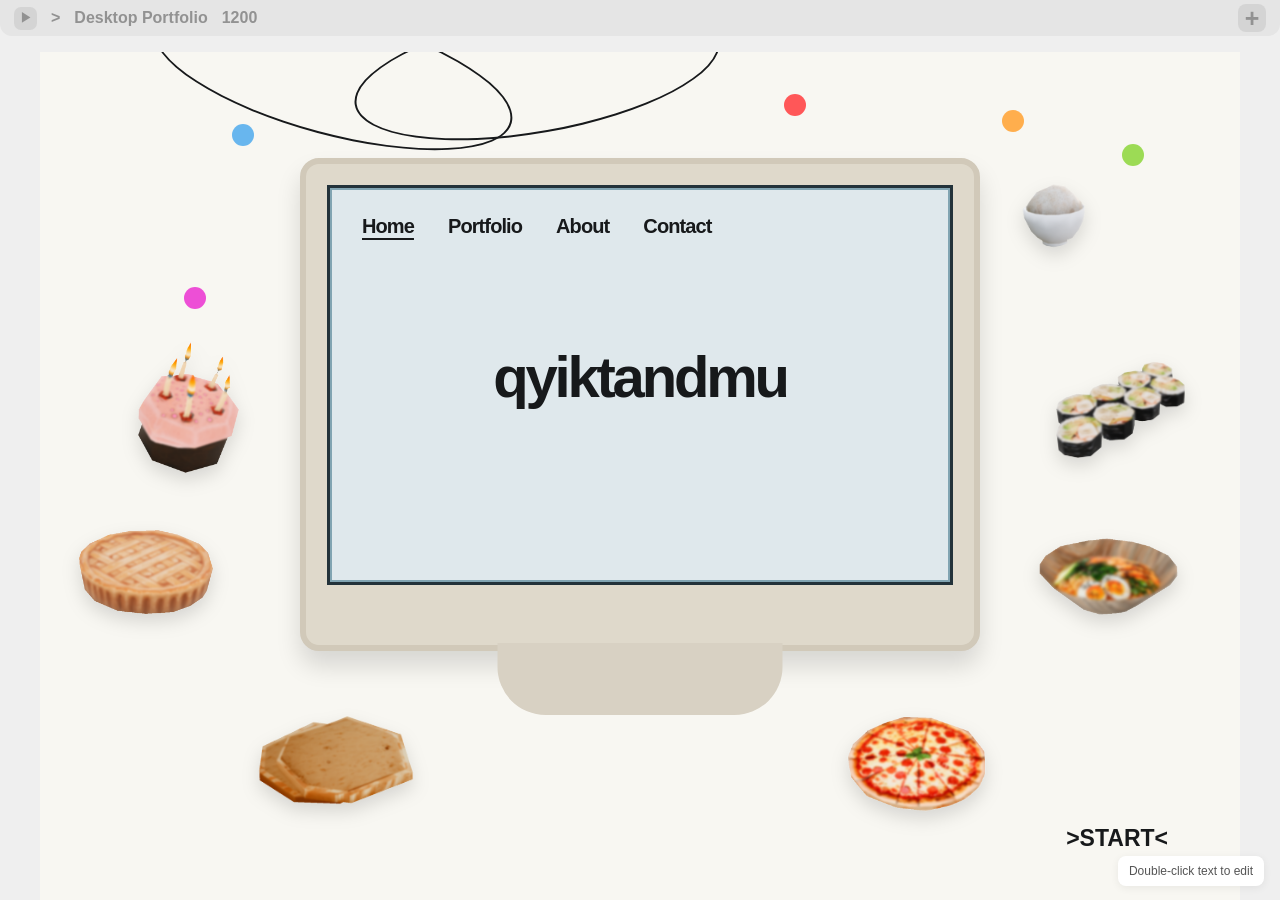
==== index.html @ 0cf8032d "Prepare portfolio for GitHub Pages" ====
<!doctype html><html lang="zh-CN"><head><meta charset="utf-8"><meta name="viewport" content="width=device-width,initial-scale=1"><title>qyiktandmu</title><style>
*{box-sizing:border-box}:root{--paper:#f8f7f2;--screen:#dfe8ec;--ink:#17191b}body{margin:0;background:#efefef;color:var(--ink);font-family:Arial,Helvetica,sans-serif;min-height:100vh}.window-bar{height:36px;background:#e5e5e5;border-radius:0 0 12px 12px;display:flex;align-items:center;padding:0 14px;gap:14px;color:#929292;font:600 16px Arial}.play{width:23px;height:23px;border-radius:7px;background:#d4d4d4;display:grid;place-items:center;font-size:12px}.plus{margin-left:auto;width:28px;height:28px;border-radius:8px;background:#d4d4d4;display:grid;place-items:center;font-size:25px}.canvas{position:relative;min-height:calc(100vh - 52px);margin:16px auto 0;max-width:1200px;background:var(--paper);overflow:hidden;padding:60px 6vw 110px}.orbit{position:absolute;width:370px;height:120px;border:2px solid;border-radius:50%;top:-37px;left:9%;transform:rotate(15deg);z-index:1}.orbit.b{left:26%;top:-39px;transform:rotate(-10deg)}.dot{position:absolute;width:22px;height:22px;border-radius:50%;z-index:1}.blue{left:16%;top:72px;background:#68b6ee}.red{left:62%;top:42px;background:#ff5758}.orange{right:18%;top:58px;background:#ffae4d}.green{right:8%;top:92px;background:#9cdb55}.pink{left:25%;top:145px;background:#d843f5}.magenta{left:12%;top:235px;background:#ed4fd6}.sticker-field{position:absolute;inset:0;z-index:2;pointer-events:none;overflow:hidden}.sticker{position:absolute;left:var(--x);top:var(--y);width:var(--w);height:auto;object-fit:contain;filter:drop-shadow(0 8px 9px #0002);animation:float var(--d) ease-in-out infinite alternate;animation-delay:var(--delay)}.sticker:nth-child(even){animation-name:floatReverse}@keyframes float{from{transform:translate(-65px,-42px) rotate(var(--r))}to{transform:translate(72px,58px) rotate(calc(var(--r) + 8deg))}}@keyframes floatReverse{from{transform:translate(68px,-54px) rotate(var(--r))}to{transform:translate(-76px,66px) rotate(calc(var(--r) - 7deg))}}.start{position:absolute;z-index:5;right:6%;bottom:48px;font:900 23px "Arial Black",Arial}.monitor{position:relative;z-index:4;width:min(680px,86vw);margin:46px auto 0;background:#dfd9cb;border:6px solid #d1c9b9;border-radius:19px;padding:21px 21px 60px;box-shadow:0 15px 24px #0002}.screen{height:400px;background:var(--screen);border:3px solid #23323a;box-shadow:inset 0 0 0 2px #81a4b2;position:relative;padding:27px 32px}.screen-nav{display:flex;gap:34px;font-family:"Arial Black",Arial,Helvetica,sans-serif;font-size:20px;font-weight:900;letter-spacing:-.045em}.screen-nav a{color:inherit;text-decoration:none}.screen-nav a:first-child{text-decoration:underline;text-decoration-thickness:2px;text-underline-offset:5px}.screen-title{font-family:Georgia,serif;font-size:68px;font-weight:800;text-align:center;margin-top:105px;letter-spacing:-.055em;white-space:nowrap}.stand{position:absolute;left:50%;bottom:-70px;transform:translateX(-50%);width:285px;height:72px;background:#d8d1c3;border-radius:0 0 48px 48px;z-index:-1}.menu{position:absolute;top:80px;left:160px;width:300px;background:#dfe8ec;border:3px solid;border-radius:15px;padding:15px 11px;display:none;z-index:10;box-shadow:0 7px 0 #0001}.menu.open{display:block}.menu a{display:block;color:#17191b;text-decoration:none;font:900 17px/1.65 "Arial Black",Arial;letter-spacing:-.035em}.menu a:hover{text-decoration:underline}.info-card{position:absolute;inset:0;background:#dfe8ec;display:none;align-items:center;justify-content:center;text-align:center;padding:30px;z-index:9}.info-card.open{display:flex}.card-back{position:absolute;left:22px;top:20px;border:0;background:transparent;color:#111;padding:4px 0;font:900 15px "Arial Black",Arial;letter-spacing:-.04em;cursor:pointer}.card-back:hover{text-decoration:underline;text-decoration-thickness:2px;text-underline-offset:4px}.info-inner h2{font-size:42px;font-weight:900;line-height:1.02;margin:0 0 26px}.info-inner h3{max-width:520px;font-size:24px;line-height:1.2;font-weight:800;margin:0 auto 30px}.about-card .info-inner p{max-width:610px;font-family:Arial,Helvetica,sans-serif;font-size:clamp(16px,1.65vw,20px);font-weight:400;line-height:1.48;margin:0 auto 25px}.about-card .info-inner p:last-child{margin-top:30px;font-weight:600}.contact-card .info-inner p{max-width:560px;font-size:17px;line-height:1.45;margin:0 auto 18px}.contact-card .info-inner p:last-child{margin-top:28px;font-weight:700}.editable:focus{outline:2px dashed #4f92c2;outline-offset:3px}.drag-hint{position:fixed;right:16px;bottom:14px;background:#fff;padding:8px 11px;border-radius:8px;font:12px Arial;color:#555;box-shadow:0 2px 8px #0001;z-index:20}@media(max-width:820px){.monitor{width:min(680px,94vw)}.sticker{width:calc(var(--w) * .72)}}@media(max-width:700px){.canvas{padding:50px 12px 105px}.screen{height:330px;padding:18px}.screen-nav{gap:15px;font-size:15px}.screen-title{font-size:clamp(38px,10vw,55px);margin-top:88px}.menu{left:62px;top:58px;width:235px}.menu a{font-size:15px}.start{font-size:17px}.monitor{padding:13px 13px 45px}.stand{width:210px;height:55px;bottom:-53px}.sticker-field{opacity:.72}}
</style><style>.screen-title{font-family:"Arial Rounded MT Bold","Trebuchet MS",Arial,sans-serif;font-size:clamp(45px,5.2vw,58px);font-weight:900;letter-spacing:-.055em}.about-card .info-inner p{max-width:700px;font-size:clamp(19px,2vw,25px);line-height:1.45;margin-bottom:31px}.about-card .info-inner p:last-child{margin-top:38px;font-size:clamp(17px,1.7vw,21px)}@media(max-width:700px){.screen-title{font-size:clamp(36px,9vw,48px)}.about-card .info-inner p{font-size:18px;line-height:1.45}}</style><link rel="stylesheet" href="./about-icons.css"><link rel="stylesheet" href="./about-compact.css"><link rel="stylesheet" href="./mini-interaction.css"></head><body><div class="window-bar"><span class="play">▶</span>><span>Desktop Portfolio</span><span>1200</span><span class="plus">+</span></div><main class="canvas"><div class="orbit"></div><div class="orbit b"></div><i class="dot blue"></i><i class="dot red"></i><i class="dot orange"></i><i class="dot green"></i><i class="dot pink"></i><i class="dot magenta"></i><div class="sticker-field"><img class="sticker" style="--x:80%;--y:12%;--w:110px;--d:9s;--delay:-6s;--r:8deg" src="home-stickers/rice-direct.png" alt=""><img class="sticker" style="--x:3%;--y:56%;--w:140px;--d:11s;--delay:-4s;--r:7deg" src="home-stickers/pie.png" alt=""><img class="sticker" style="--x:83%;--y:57%;--w:145px;--d:10s;--delay:-8s;--r:-9deg" src="home-stickers/noodle.png" alt=""><img class="sticker" style="--x:18%;--y:78%;--w:160px;--d:12s;--delay:-3s;--r:-5deg" src="home-stickers/board.png" alt=""><img class="sticker" style="--x:67%;--y:78%;--w:145px;--d:9.5s;--delay:-1s;--r:11deg" src="home-stickers/pizza.png" alt=""><img class="sticker" style="--x:8%;--y:34%;--w:105px;--d:10.5s;--delay:-7s;--r:6deg" src="home-stickers/cake.png" alt=""><img class="sticker" style="--x:84%;--y:35%;--w:145px;--d:8.5s;--delay:-5s;--r:-7deg" src="home-stickers/sushi-direct.png" alt=""></div><div class="start editable" contenteditable="true">&gt;START&lt;</div><section class="monitor"><div class="screen"><nav class="screen-nav"><a href="./index.html" class="home">Yiktan</a><a href="#" class="portfolio">Portfolio</a><a href="#about" class="about">About</a><a href="#contact" class="contact">Contact</a></nav><div class="screen-title editable" contenteditable="true">qyiktandmu</div><div class="menu"><a href="./media-art-surface-level.html">Media Art</a><a href="./graphic-design.html">Graphic Design</a><a href="./animation.html">Animation</a><a href="./drawings.html">Drawings</a></div><div class="info-card about-card"><button class="card-back" type="button">← BACK</button><div class="info-inner"><h2 class="editable" contenteditable="true">Hi,<br>I'm Yiktan.</h2><h3 class="editable" contenteditable="true">I make things somewhere between 3D, design and digital experiments.</h3><p class="editable" contenteditable="true">I'm a Hong Kong–based digital media designer working across 3D animation, visual design and interactive media.</p><p class="editable" contenteditable="true">I'm interested in how everyday objects, popular culture and digital experiences can be transformed into playful visual narratives.</p><p class="editable" contenteditable="true">Currently based in Hong Kong.</p></div></div><div class="info-card contact-card"><button class="card-back" type="button">← BACK</button><div class="info-inner"><h2>LEUNG YIKTAN</h2><p>+86 17813036717 / +852 91682956<br>qyiktandmu@gmail.com<br>Whatsapp: +852 91682956</p></div></div></div><div class="stand"></div></section></main><div class="drag-hint">Double-click text to edit</div><script src="./content.js"></script><script>const portfolio=document.querySelector('.portfolio'),menu=document.querySelector('.menu'),contact=document.querySelector('.contact'),about=document.querySelector('.about'),contactCard=document.querySelector('.contact-card'),aboutCard=document.querySelector('.about-card'),home=document.querySelector('.home');function closeAll(){menu.classList.remove('open');contactCard.classList.remove('open');aboutCard.classList.remove('open')}portfolio.onclick=e=>{e.preventDefault();const opening=!menu.classList.contains('open');closeAll();if(opening)menu.classList.add('open')};contact.onclick=e=>{e.preventDefault();closeAll();contactCard.classList.add('open');history.replaceState(null,'','#contact')};about.onclick=e=>{e.preventDefault();closeAll();aboutCard.classList.add('open');history.replaceState(null,'','#about')};home.onclick=e=>{e.preventDefault();closeAll();history.replaceState(null,'',location.pathname)};document.querySelectorAll('.card-back').forEach(button=>button.onclick=()=>{closeAll();history.replaceState(null,'',location.pathname)});if(location.hash==='#contact')contact.click();if(location.hash==='#about')about.click();</script><script src="./mini-interaction.js"></script><script src="./about-tools.js"></script><script src="./homepage-copy.js"></script><script src="./content-loader.js"></script></body></html>
---- about-icons.css ----
.about-tools{width:100%;margin:16px auto 0;display:flex;flex-flow:row wrap;align-items:baseline;justify-content:flex-start;gap:5px 10px;text-align:left;color:#111;font:11px/1.45 Arial,sans-serif;letter-spacing:.025em}
.about-tools strong{margin-right:9px;font-weight:700;text-transform:uppercase;font-size:9px;letter-spacing:.12em;white-space:nowrap}
.about-tools span,.about-tools i{display:inline;font-style:normal;white-space:nowrap}
@media(max-width:700px){.about-tools{font-size:9px;line-height:1.45;gap:4px 7px}.about-tools strong{font-size:8px;margin-right:5px}}
---- about-compact.css ----
.about-card{padding:clamp(68px,8vw,84px) 34px 18px;overflow-y:auto;align-items:flex-start}
.about-card .card-back{left:22px;top:20px;font-size:15px}
.about-card .info-inner{width:100%;max-width:650px;margin:0 auto;transform:none;text-align:left}
.about-card .info-inner h2{font-size:clamp(26px,3.2vw,36px);line-height:1.02;margin:0 0 13px;text-align:left}
.about-card .info-inner h3{max-width:570px;font-size:clamp(17px,2.05vw,22px);line-height:1.22;margin:0 0 17px;text-align:left}
.about-card .info-inner p{max-width:620px;font-size:clamp(14px,1.58vw,17px);line-height:1.38;margin:0 0 14px;text-align:left}
.about-card .info-inner p:last-child{font-size:clamp(13px,1.4vw,16px);margin-top:18px;margin-bottom:0}
.about-card .about-tools{width:100%;margin:16px auto 0}
@media(max-width:700px){.about-card{padding:clamp(62px,16vw,74px) 14px 12px}.about-card .info-inner h2{font-size:clamp(23px,7.2vw,29px)}.about-card .info-inner h3{font-size:15px;margin-bottom:12px}.about-card .info-inner p{font-size:12px;line-height:1.32;margin-bottom:9px}.about-card .info-inner p:last-child{font-size:11px;margin-top:11px}.about-card .about-tools{margin-top:10px}}
---- mini-interaction.css ----
.monitor,.start,.window-bar,.drag-hint{transition:opacity .42s ease,transform .42s cubic-bezier(.2,.75,.25,1)}
.mini-back{position:absolute;left:22px;top:20px;z-index:20;border:0;background:transparent;color:#111;padding:2px 0;font:700 12px Arial,sans-serif;letter-spacing:.01em;cursor:pointer;opacity:0;visibility:hidden;pointer-events:none;transition:opacity .28s ease,text-underline-offset .2s ease}
.mini-back:hover{text-decoration:underline;text-decoration-thickness:1px;text-underline-offset:5px}
.canvas.mini-mode .mini-back{opacity:1;visibility:visible;pointer-events:auto}
body.mini-active .window-bar{opacity:0;transform:translateY(-8px);pointer-events:none}
.canvas.mini-mode .monitor{opacity:0;transform:scale(.965) translateY(8px);pointer-events:none}
.canvas.mini-mode .start{opacity:0;transform:translateY(5px);pointer-events:none}
body.mini-active .drag-hint{opacity:0;pointer-events:none}
.canvas.mini-mode .sticker-field{pointer-events:auto}
.canvas.mini-mode .sticker{cursor:pointer;left:var(--cx);top:var(--cy);width:var(--cw,var(--w));animation-name:clusterFloat;animation-duration:var(--cd,5s);animation-delay:var(--c-delay,0s);transition:left .7s cubic-bezier(.2,.78,.25,1),top .7s cubic-bezier(.2,.78,.25,1),width .7s cubic-bezier(.2,.78,.25,1)}
@keyframes clusterFloat{from{transform:translate(-7px,-8px) rotate(var(--r))}to{transform:translate(8px,9px) rotate(calc(var(--r) + 4deg))}}
.sticker.consumed{visibility:hidden;pointer-events:none}
.pop-ripple{position:absolute;z-index:6;width:18px;height:18px;margin:-9px 0 0 -9px;border:1px solid rgba(35,45,50,.32);border-radius:50%;pointer-events:none;animation:softRipple .32s ease-out forwards}
.pop-particle{position:absolute;z-index:6;width:5px;height:5px;margin:-2.5px 0 0 -2.5px;border:1px solid rgba(35,45,50,.2);border-radius:50%;pointer-events:none;animation:softParticle .3s ease-out forwards}
@keyframes softRipple{0%{opacity:.5;transform:scale(.45)}100%{opacity:0;transform:scale(4.5)}}
@keyframes softParticle{0%{opacity:.42;transform:translate(0,0) scale(1)}100%{opacity:0;transform:translate(var(--dx),var(--dy)) scale(.45)}}
.canvas.interaction-complete .sticker-field{opacity:0;pointer-events:none}
.canvas.interaction-complete .start{opacity:0;visibility:hidden;pointer-events:none}
@media(prefers-reduced-motion:reduce){.monitor,.start,.window-bar,.drag-hint{transition-duration:.15s}.pop-ripple,.pop-particle{display:none}}
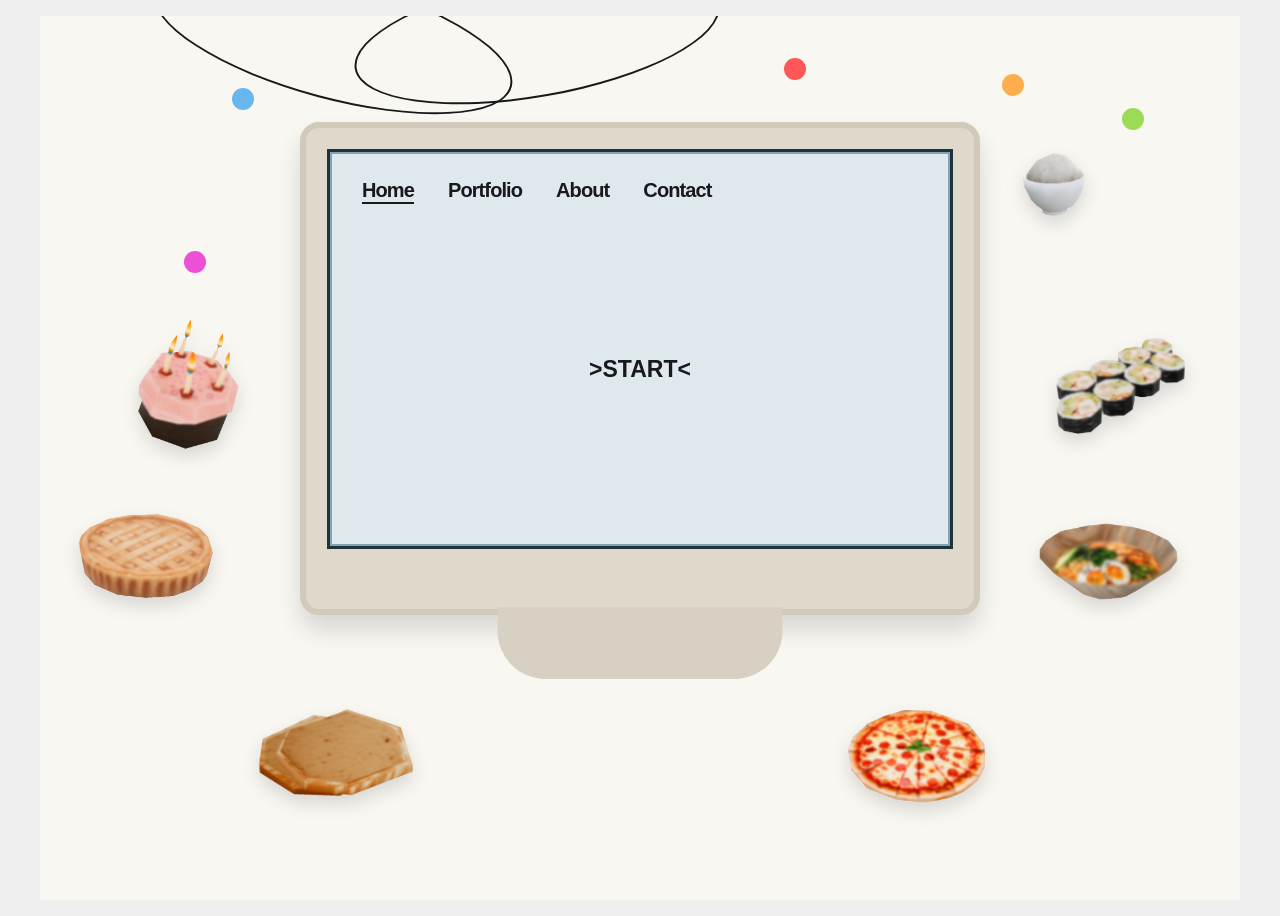
==== commit e8934711: "Clean production UI and refine portfolio layouts" ====
--- a/index.html
+++ b/index.html
@@ -1,21 +1,123 @@
-<!doctype html><html lang="zh-CN"><head><meta charset="utf-8"><meta name="viewport" content="width=device-width,initial-scale=1"><title>qyiktandmu</title><style>
-*{box-sizing:border-box}:root{--paper:#f8f7f2;--screen:#dfe8ec;--ink:#17191b}body{margin:0;background:#efefef;color:var(--ink);font-family:Arial,Helvetica,sans-serif;min-height:100vh}.window-bar{height:36px;background:#e5e5e5;border-radius:0 0 12px 12px;display:flex;align-items:center;padding:0 14px;gap:14px;color:#929292;font:600 16px Arial}.play{width:23px;height:23px;border-radius:7px;background:#d4d4d4;display:grid;place-items:center;font-size:12px}.plus{margin-left:auto;width:28px;height:28px;border-radius:8px;background:#d4d4d4;display:grid;place-items:center;font-size:25px}.canvas{position:relative;min-height:calc(100vh - 52px);margin:16px auto 0;max-width:1200px;background:var(--paper);overflow:hidden;padding:60px 6vw 110px}.orbit{position:absolute;width:370px;height:120px;border:2px solid;border-radius:50%;top:-37px;left:9%;transform:rotate(15deg);z-index:1}.orbit.b{left:26%;top:-39px;transform:rotate(-10deg)}.dot{position:absolute;width:22px;height:22px;border-radius:50%;z-index:1}.blue{left:16%;top:72px;background:#68b6ee}.red{left:62%;top:42px;background:#ff5758}.orange{right:18%;top:58px;background:#ffae4d}.green{right:8%;top:92px;background:#9cdb55}.pink{left:25%;top:145px;background:#d843f5}.magenta{left:12%;top:235px;background:#ed4fd6}.sticker-field{position:absolute;inset:0;z-index:2;pointer-events:none;overflow:hidden}.sticker{position:absolute;left:var(--x);top:var(--y);width:var(--w);height:auto;object-fit:contain;filter:drop-shadow(0 8px 9px #0002);animation:float var(--d) ease-in-out infinite alternate;animation-delay:var(--delay)}.sticker:nth-child(even){animation-name:floatReverse}@keyframes float{from{transform:translate(-65px,-42px) rotate(var(--r))}to{transform:translate(72px,58px) rotate(calc(var(--r) + 8deg))}}@keyframes floatReverse{from{transform:translate(68px,-54px) rotate(var(--r))}to{transform:translate(-76px,66px) rotate(calc(var(--r) - 7deg))}}.start{position:absolute;z-index:5;right:6%;bottom:48px;font:900 23px "Arial Black",Arial}.monitor{position:relative;z-index:4;width:min(680px,86vw);margin:46px auto 0;background:#dfd9cb;border:6px solid #d1c9b9;border-radius:19px;padding:21px 21px 60px;box-shadow:0 15px 24px #0002}.screen{height:400px;background:var(--screen);border:3px solid #23323a;box-shadow:inset 0 0 0 2px #81a4b2;position:relative;padding:27px 32px}.screen-nav{display:flex;gap:34px;font-family:"Arial Black",Arial,Helvetica,sans-serif;font-size:20px;font-weight:900;letter-spacing:-.045em}.screen-nav a{color:inherit;text-decoration:none}.screen-nav a:first-child{text-decoration:underline;text-decoration-thickness:2px;text-underline-offset:5px}.screen-title{font-family:Georgia,serif;font-size:68px;font-weight:800;text-align:center;margin-top:105px;letter-spacing:-.055em;white-space:nowrap}.stand{position:absolute;left:50%;bottom:-70px;transform:translateX(-50%);width:285px;height:72px;background:#d8d1c3;border-radius:0 0 48px 48px;z-index:-1}.menu{position:absolute;top:80px;left:160px;width:300px;background:#dfe8ec;border:3px solid;border-radius:15px;padding:15px 11px;display:none;z-index:10;box-shadow:0 7px 0 #0001}.menu.open{display:block}.menu a{display:block;color:#17191b;text-decoration:none;font:900 17px/1.65 "Arial Black",Arial;letter-spacing:-.035em}.menu a:hover{text-decoration:underline}.info-card{position:absolute;inset:0;background:#dfe8ec;display:none;align-items:center;justify-content:center;text-align:center;padding:30px;z-index:9}.info-card.open{display:flex}.card-back{position:absolute;left:22px;top:20px;border:0;background:transparent;color:#111;padding:4px 0;font:900 15px "Arial Black",Arial;letter-spacing:-.04em;cursor:pointer}.card-back:hover{text-decoration:underline;text-decoration-thickness:2px;text-underline-offset:4px}.info-inner h2{font-size:42px;font-weight:900;line-height:1.02;margin:0 0 26px}.info-inner h3{max-width:520px;font-size:24px;line-height:1.2;font-weight:800;margin:0 auto 30px}.about-card .info-inner p{max-width:610px;font-family:Arial,Helvetica,sans-serif;font-size:clamp(16px,1.65vw,20px);font-weight:400;line-height:1.48;margin:0 auto 25px}.about-card .info-inner p:last-child{margin-top:30px;font-weight:600}.contact-card .info-inner p{max-width:560px;font-size:17px;line-height:1.45;margin:0 auto 18px}.contact-card .info-inner p:last-child{margin-top:28px;font-weight:700}.editable:focus{outline:2px dashed #4f92c2;outline-offset:3px}.drag-hint{position:fixed;right:16px;bottom:14px;background:#fff;padding:8px 11px;border-radius:8px;font:12px Arial;color:#555;box-shadow:0 2px 8px #0001;z-index:20}@media(max-width:820px){.monitor{width:min(680px,94vw)}.sticker{width:calc(var(--w) * .72)}}@media(max-width:700px){.canvas{padding:50px 12px 105px}.screen{height:330px;padding:18px}.screen-nav{gap:15px;font-size:15px}.screen-title{font-size:clamp(38px,10vw,55px);margin-top:88px}.menu{left:62px;top:58px;width:235px}.menu a{font-size:15px}.start{font-size:17px}.monitor{padding:13px 13px 45px}.stand{width:210px;height:55px;bottom:-53px}.sticker-field{opacity:.72}}
-</style><style>.screen-title{font-family:"Arial Rounded MT Bold","Trebuchet MS",Arial,sans-serif;font-size:clamp(45px,5.2vw,58px);font-weight:900;letter-spacing:-.055em}.about-card .info-inner p{max-width:700px;font-size:clamp(19px,2vw,25px);line-height:1.45;margin-bottom:31px}.about-card .info-inner p:last-child{margin-top:38px;font-size:clamp(17px,1.7vw,21px)}@media(max-width:700px){.screen-title{font-size:clamp(36px,9vw,48px)}.about-card .info-inner p{font-size:18px;line-height:1.45}}</style><link rel="stylesheet" href="./about-icons.css"><link rel="stylesheet" href="./about-compact.css"><link rel="stylesheet" href="./mini-interaction.css"></head><body><div class="window-bar"><span class="play">▶</span>><span>Desktop Portfolio</span><span>1200</span><span class="plus">+</span></div><main class="canvas"><div class="orbit"></div><div class="orbit b"></div><i class="dot blue"></i><i class="dot red"></i><i class="dot orange"></i><i class="dot green"></i><i class="dot pink"></i><i class="dot magenta"></i><div class="sticker-field"><img class="sticker" style="--x:80%;--y:12%;--w:110px;--d:9s;--delay:-6s;--r:8deg" src="home-stickers/rice-direct.png" alt=""><img class="sticker" style="--x:3%;--y:56%;--w:140px;--d:11s;--delay:-4s;--r:7deg" src="home-stickers/pie.png" alt=""><img class="sticker" style="--x:83%;--y:57%;--w:145px;--d:10s;--delay:-8s;--r:-9deg" src="home-stickers/noodle.png" alt=""><img class="sticker" style="--x:18%;--y:78%;--w:160px;--d:12s;--delay:-3s;--r:-5deg" src="home-stickers/board.png" alt=""><img class="sticker" style="--x:67%;--y:78%;--w:145px;--d:9.5s;--delay:-1s;--r:11deg" src="home-stickers/pizza.png" alt=""><img class="sticker" style="--x:8%;--y:34%;--w:105px;--d:10.5s;--delay:-7s;--r:6deg" src="home-stickers/cake.png" alt=""><img class="sticker" style="--x:84%;--y:35%;--w:145px;--d:8.5s;--delay:-5s;--r:-7deg" src="home-stickers/sushi-direct.png" alt=""></div><div class="start editable" contenteditable="true">&gt;START&lt;</div><section class="monitor"><div class="screen"><nav class="screen-nav"><a href="./index.html" class="home">Yiktan</a><a href="#" class="portfolio">Portfolio</a><a href="#about" class="about">About</a><a href="#contact" class="contact">Contact</a></nav><div class="screen-title editable" contenteditable="true">qyiktandmu</div><div class="menu"><a href="./media-art-surface-level.html">Media Art</a><a href="./graphic-design.html">Graphic Design</a><a href="./animation.html">Animation</a><a href="./drawings.html">Drawings</a></div><div class="info-card about-card"><button class="card-back" type="button">← BACK</button><div class="info-inner"><h2 class="editable" contenteditable="true">Hi,<br>I'm Yiktan.</h2><h3 class="editable" contenteditable="true">I make things somewhere between 3D, design and digital experiments.</h3><p class="editable" contenteditable="true">I'm a Hong Kong–based digital media designer working across 3D animation, visual design and interactive media.</p><p class="editable" contenteditable="true">I'm interested in how everyday objects, popular culture and digital experiences can be transformed into playful visual narratives.</p><p class="editable" contenteditable="true">Currently based in Hong Kong.</p></div></div><div class="info-card contact-card"><button class="card-back" type="button">← BACK</button><div class="info-inner"><h2>LEUNG YIKTAN</h2><p>+86 17813036717 / +852 91682956<br>qyiktandmu@gmail.com<br>Whatsapp: +852 91682956</p></div></div></div><div class="stand"></div></section></main><div class="drag-hint">Double-click text to edit</div><script src="./content.js"></script><script>const portfolio=document.querySelector('.portfolio'),menu=document.querySelector('.menu'),contact=document.querySelector('.contact'),about=document.querySelector('.about'),contactCard=document.querySelector('.contact-card'),aboutCard=document.querySelector('.about-card'),home=document.querySelector('.home');function closeAll(){menu.classList.remove('open');contactCard.classList.remove('open');aboutCard.classList.remove('open')}portfolio.onclick=e=>{e.preventDefault();const opening=!menu.classList.contains('open');closeAll();if(opening)menu.classList.add('open')};contact.onclick=e=>{e.preventDefault();closeAll();contactCard.classList.add('open');history.replaceState(null,'','#contact')};about.onclick=e=>{e.preventDefault();closeAll();aboutCard.classList.add('open');history.replaceState(null,'','#about')};home.onclick=e=>{e.preventDefault();closeAll();history.replaceState(null,'',location.pathname)};document.querySelectorAll('.card-back').forEach(button=>button.onclick=()=>{closeAll();history.replaceState(null,'',location.pathname)});if(location.hash==='#contact')contact.click();if(location.hash==='#about')about.click();</script><script src="./mini-interaction.js"></script><script src="./about-tools.js"></script><script src="./homepage-copy.js"></script><script src="./content-loader.js"></script></body></html>
-
-
-
-
-
-
-
-
-
-
-
-
-
-
-
-
-
-
+<!doctype html>
+<html lang="en">
+<head>
+  <meta charset="utf-8">
+  <meta name="viewport" content="width=device-width,initial-scale=1">
+  <title>Yiktan's Portfolio</title>
+  <style>
+    *{box-sizing:border-box}
+    :root{--paper:#f8f7f2;--screen:#dfe8ec;--ink:#17191b}
+    body{margin:0;background:#efefef;color:var(--ink);font-family:Arial,Helvetica,sans-serif;min-height:100vh}
+    .canvas{position:relative;min-height:calc(100vh - 16px);margin:16px auto 0;max-width:1200px;background:var(--paper);overflow:hidden;padding:60px 6vw 110px}
+    .orbit{position:absolute;width:370px;height:120px;border:2px solid;border-radius:50%;top:-37px;left:9%;transform:rotate(15deg);z-index:1}
+    .orbit.b{left:26%;top:-39px;transform:rotate(-10deg)}
+    .dot{position:absolute;width:22px;height:22px;border-radius:50%;z-index:1}
+    .blue{left:16%;top:72px;background:#68b6ee}.red{left:62%;top:42px;background:#ff5758}.orange{right:18%;top:58px;background:#ffae4d}.green{right:8%;top:92px;background:#9cdb55}.pink{left:25%;top:145px;background:#d843f5}.magenta{left:12%;top:235px;background:#ed4fd6}
+    .sticker-field{position:absolute;inset:0;z-index:2;pointer-events:none;overflow:hidden}
+    .sticker{position:absolute;left:var(--x);top:var(--y);width:var(--w);height:auto;object-fit:contain;filter:drop-shadow(0 8px 9px #0002);animation:float var(--d) ease-in-out infinite alternate;animation-delay:var(--delay)}
+    .sticker:nth-child(even){animation-name:floatReverse}
+    @keyframes float{from{transform:translate(-65px,-42px) rotate(var(--r))}to{transform:translate(72px,58px) rotate(calc(var(--r) + 8deg))}}
+    @keyframes floatReverse{from{transform:translate(68px,-54px) rotate(var(--r))}to{transform:translate(-76px,66px) rotate(calc(var(--r) - 7deg))}}
+    .start{position:absolute;z-index:5;left:50%;top:55%;transform:translate(-50%,-50%);font:900 23px "Arial Black",Arial;cursor:pointer;white-space:nowrap}
+    .monitor{position:relative;z-index:4;width:min(680px,86vw);margin:46px auto 0;background:#dfd9cb;border:6px solid #d1c9b9;border-radius:19px;padding:21px 21px 60px;box-shadow:0 15px 24px #0002}
+    .screen{height:400px;background:var(--screen);border:3px solid #23323a;box-shadow:inset 0 0 0 2px #81a4b2;position:relative;padding:27px 32px}
+    .screen-nav{display:flex;gap:34px;font-family:"Arial Black",Arial,Helvetica,sans-serif;font-size:20px;font-weight:900;letter-spacing:-.045em}
+    .screen-nav a{color:inherit;text-decoration:none}
+    .screen-nav a:first-child{text-decoration:underline;text-decoration-thickness:2px;text-underline-offset:5px}
+    .screen-title{font-family:"Arial Rounded MT Bold","Trebuchet MS",Arial,sans-serif;font-size:clamp(45px,5.2vw,58px);font-weight:900;text-align:center;margin-top:105px;letter-spacing:-.055em;white-space:nowrap}
+    .stand{position:absolute;left:50%;bottom:-70px;transform:translateX(-50%);width:285px;height:72px;background:#d8d1c3;border-radius:0 0 48px 48px;z-index:-1}
+    .menu{position:absolute;top:80px;left:160px;width:300px;background:#dfe8ec;border:3px solid;border-radius:15px;padding:15px 11px;display:none;z-index:10;box-shadow:0 7px 0 #0001}
+    .menu.open{display:block}
+    .menu a{display:block;color:#17191b;text-decoration:none;font:900 17px/1.65 "Arial Black",Arial;letter-spacing:-.035em}
+    .menu a:hover{text-decoration:underline}
+    .info-card{position:absolute;inset:0;background:#dfe8ec;display:none;align-items:center;justify-content:center;text-align:center;padding:30px;z-index:9}
+    .info-card.open{display:flex}
+    .card-back{position:absolute;left:22px;top:20px;border:0;background:transparent;color:#111;padding:4px 0;font:900 15px "Arial Black",Arial;letter-spacing:-.04em;cursor:pointer}
+    .card-back:hover{text-decoration:underline;text-decoration-thickness:2px;text-underline-offset:4px}
+    .info-inner h2{font-size:42px;font-weight:900;line-height:1.02;margin:0 0 26px}
+    .info-inner h3{max-width:520px;font-size:24px;line-height:1.2;font-weight:800;margin:0 auto 30px}
+    .about-card .info-inner p{max-width:700px;font-family:Arial,Helvetica,sans-serif;font-size:clamp(19px,2vw,25px);font-weight:400;line-height:1.45;margin:0 auto 31px}
+    .about-card .info-inner p:last-child{margin-top:38px;font-size:clamp(17px,1.7vw,21px);font-weight:600}
+    .contact-card .info-inner p{max-width:560px;font-size:17px;line-height:1.45;margin:0 auto 18px}
+    .contact-card .info-inner p:last-child{margin-top:28px;font-weight:700}
+    @media(max-width:820px){.monitor{width:min(680px,94vw)}.sticker{width:calc(var(--w) * .72)}}
+    @media(max-width:700px){
+      .canvas{padding:50px 12px 105px}
+      .screen{height:330px;padding:18px}
+      .screen-nav{gap:15px;font-size:15px}
+      .screen-title{font-size:clamp(36px,9vw,48px);margin-top:88px}
+      .menu{left:62px;top:58px;width:235px}
+      .menu a{font-size:15px}
+      .start{font-size:17px}
+      .monitor{padding:13px 13px 45px}
+      .stand{width:210px;height:55px;bottom:-53px}
+      .sticker-field{opacity:.72}
+      .about-card .info-inner p{font-size:18px;line-height:1.45}
+    }
+  </style>
+  <link rel="stylesheet" href="./about-icons.css">
+  <link rel="stylesheet" href="./about-compact.css">
+  <link rel="stylesheet" href="./mini-interaction.css">
+</head>
+<body>
+  <main class="canvas">
+    <div class="orbit"></div><div class="orbit b"></div>
+    <i class="dot blue"></i><i class="dot red"></i><i class="dot orange"></i><i class="dot green"></i><i class="dot pink"></i><i class="dot magenta"></i>
+    <div class="sticker-field">
+      <img class="sticker" style="--x:80%;--y:12%;--w:110px;--d:9s;--delay:-6s;--r:8deg" src="home-stickers/rice-direct.png" alt="">
+      <img class="sticker" style="--x:3%;--y:56%;--w:140px;--d:11s;--delay:-4s;--r:7deg" src="home-stickers/pie.png" alt="">
+      <img class="sticker" style="--x:83%;--y:57%;--w:145px;--d:10s;--delay:-8s;--r:-9deg" src="home-stickers/noodle.png" alt="">
+      <img class="sticker" style="--x:18%;--y:78%;--w:160px;--d:12s;--delay:-3s;--r:-5deg" src="home-stickers/board.png" alt="">
+      <img class="sticker" style="--x:67%;--y:78%;--w:145px;--d:9.5s;--delay:-1s;--r:11deg" src="home-stickers/pizza.png" alt="">
+      <img class="sticker" style="--x:8%;--y:34%;--w:105px;--d:10.5s;--delay:-7s;--r:6deg" src="home-stickers/cake.png" alt="">
+      <img class="sticker" style="--x:84%;--y:35%;--w:145px;--d:8.5s;--delay:-5s;--r:-7deg" src="home-stickers/sushi-direct.png" alt="">
+    </div>
+    <section class="monitor">
+      <div class="screen">
+        <nav class="screen-nav">
+          <a href="./index.html" class="home">Home</a>
+          <a href="#" class="portfolio">Portfolio</a>
+          <a href="#about" class="about">About</a>
+          <a href="#contact" class="contact">Contact</a>
+        </nav>
+        <div class="start">&gt;START&lt;</div>
+        <div class="menu">
+          <a href="./media-art-surface-level.html">Media Art</a>
+          <a href="./graphic-design.html">Graphic Design</a>
+          <a href="./animation.html">Animation</a>
+          <a href="./drawings.html">Drawings</a>
+        </div>
+        <div class="info-card about-card">
+          <button class="card-back" type="button">← BACK</button>
+          <div class="info-inner">
+            <h2>Hi,<br>I'm Yiktan.</h2>
+            <h3>I make things somewhere between 3D, design and digital experiments.</h3>
+            <p>Education</p>
+            <p>Interests</p>
+          </div>
+        </div>
+        <div class="info-card contact-card">
+          <button class="card-back" type="button">← BACK</button>
+          <div class="info-inner"><h2>LEUNG YIKTAN</h2><p>qyiktandmu@gmail.com</p></div>
+        </div>
+      </div>
+      <div class="stand"></div>
+    </section>
+  </main>
+  <script src="./content.js"></script>
+  <script>
+    const portfolio=document.querySelector('.portfolio'),menu=document.querySelector('.menu'),contact=document.querySelector('.contact'),about=document.querySelector('.about'),contactCard=document.querySelector('.contact-card'),aboutCard=document.querySelector('.about-card'),home=document.querySelector('.home');
+    function closeAll(){menu.classList.remove('open');contactCard.classList.remove('open');aboutCard.classList.remove('open')}
+    portfolio.onclick=e=>{e.preventDefault();const opening=!menu.classList.contains('open');closeAll();if(opening)menu.classList.add('open')};
+    contact.onclick=e=>{e.preventDefault();closeAll();contactCard.classList.add('open');history.replaceState(null,'','#contact')};
+    about.onclick=e=>{e.preventDefault();closeAll();aboutCard.classList.add('open');history.replaceState(null,'','#about')};
+    home.onclick=e=>{e.preventDefault();closeAll();history.replaceState(null,'',location.pathname)};
+    document.querySelectorAll('.card-back').forEach(button=>button.onclick=()=>{closeAll();history.replaceState(null,'',location.pathname)});
+    if(location.hash==='#contact')contact.click();
+    if(location.hash==='#about')about.click();
+  </script>
+  <script src="./mini-interaction.js"></script>
+  <script src="./about-tools.js"></script>
+  <script src="./content-loader.js"></script>
+</body>
+</html>
--- a/mini-interaction.css
+++ b/mini-interaction.css
@@ -1,11 +1,9 @@
-.monitor,.start,.window-bar,.drag-hint{transition:opacity .42s ease,transform .42s cubic-bezier(.2,.75,.25,1)}
+.monitor,.start{transition:opacity .42s ease,transform .42s cubic-bezier(.2,.75,.25,1)}
 .mini-back{position:absolute;left:22px;top:20px;z-index:20;border:0;background:transparent;color:#111;padding:2px 0;font:700 12px Arial,sans-serif;letter-spacing:.01em;cursor:pointer;opacity:0;visibility:hidden;pointer-events:none;transition:opacity .28s ease,text-underline-offset .2s ease}
 .mini-back:hover{text-decoration:underline;text-decoration-thickness:1px;text-underline-offset:5px}
 .canvas.mini-mode .mini-back{opacity:1;visibility:visible;pointer-events:auto}
-body.mini-active .window-bar{opacity:0;transform:translateY(-8px);pointer-events:none}
 .canvas.mini-mode .monitor{opacity:0;transform:scale(.965) translateY(8px);pointer-events:none}
-.canvas.mini-mode .start{opacity:0;transform:translateY(5px);pointer-events:none}
-body.mini-active .drag-hint{opacity:0;pointer-events:none}
+.canvas.mini-mode .start{opacity:0;transform:translate(-50%,calc(-50% + 5px));pointer-events:none}
 .canvas.mini-mode .sticker-field{pointer-events:auto}
 .canvas.mini-mode .sticker{cursor:pointer;left:var(--cx);top:var(--cy);width:var(--cw,var(--w));animation-name:clusterFloat;animation-duration:var(--cd,5s);animation-delay:var(--c-delay,0s);transition:left .7s cubic-bezier(.2,.78,.25,1),top .7s cubic-bezier(.2,.78,.25,1),width .7s cubic-bezier(.2,.78,.25,1)}
 @keyframes clusterFloat{from{transform:translate(-7px,-8px) rotate(var(--r))}to{transform:translate(8px,9px) rotate(calc(var(--r) + 4deg))}}
@@ -16,4 +14,4 @@
 @keyframes softParticle{0%{opacity:.42;transform:translate(0,0) scale(1)}100%{opacity:0;transform:translate(var(--dx),var(--dy)) scale(.45)}}
 .canvas.interaction-complete .sticker-field{opacity:0;pointer-events:none}
 .canvas.interaction-complete .start{opacity:0;visibility:hidden;pointer-events:none}
-@media(prefers-reduced-motion:reduce){.monitor,.start,.window-bar,.drag-hint{transition-duration:.15s}.pop-ripple,.pop-particle{display:none}}
+@media(prefers-reduced-motion:reduce){.monitor,.start{transition-duration:.15s}.pop-ripple,.pop-particle{display:none}}
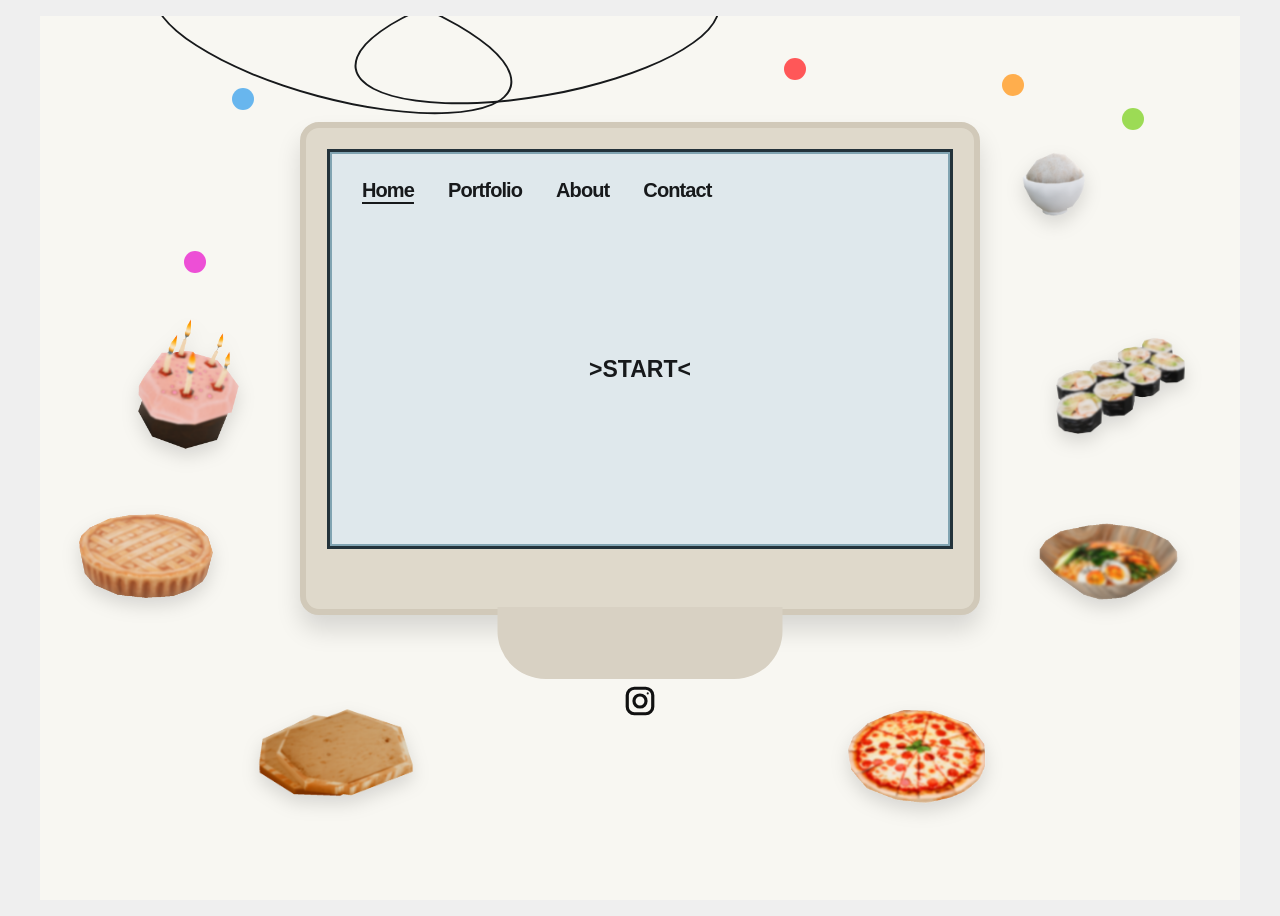
==== commit 8b6ed325: "Polish responsive galleries and media playback" ====
--- a/index.html
+++ b/index.html
@@ -98,7 +98,7 @@
         </div>
         <div class="info-card contact-card">
           <button class="card-back" type="button">← BACK</button>
-          <div class="info-inner"><h2>LEUNG YIKTAN</h2><p>qyiktandmu@gmail.com</p></div>
+          <div class="info-inner"><p>qyiktandmu@gmail.com</p></div>
         </div>
       </div>
       <div class="stand"></div>
